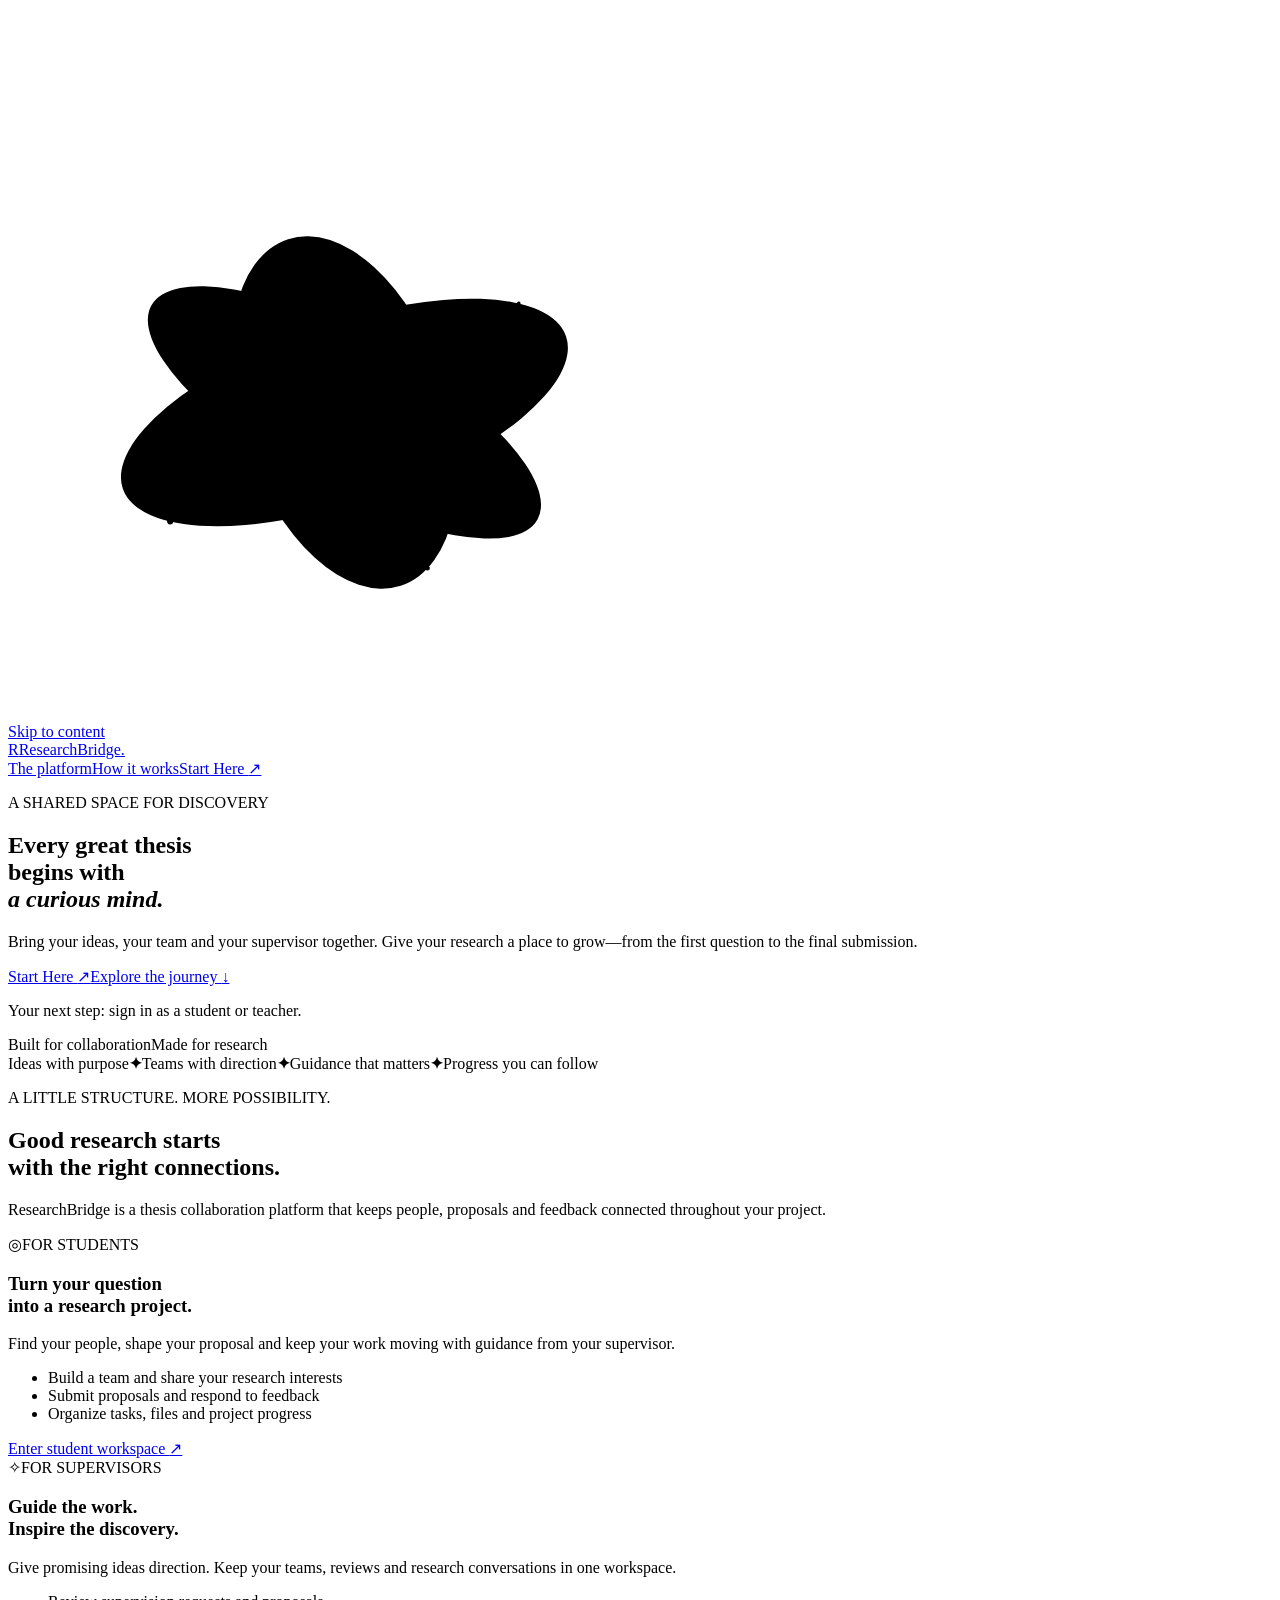
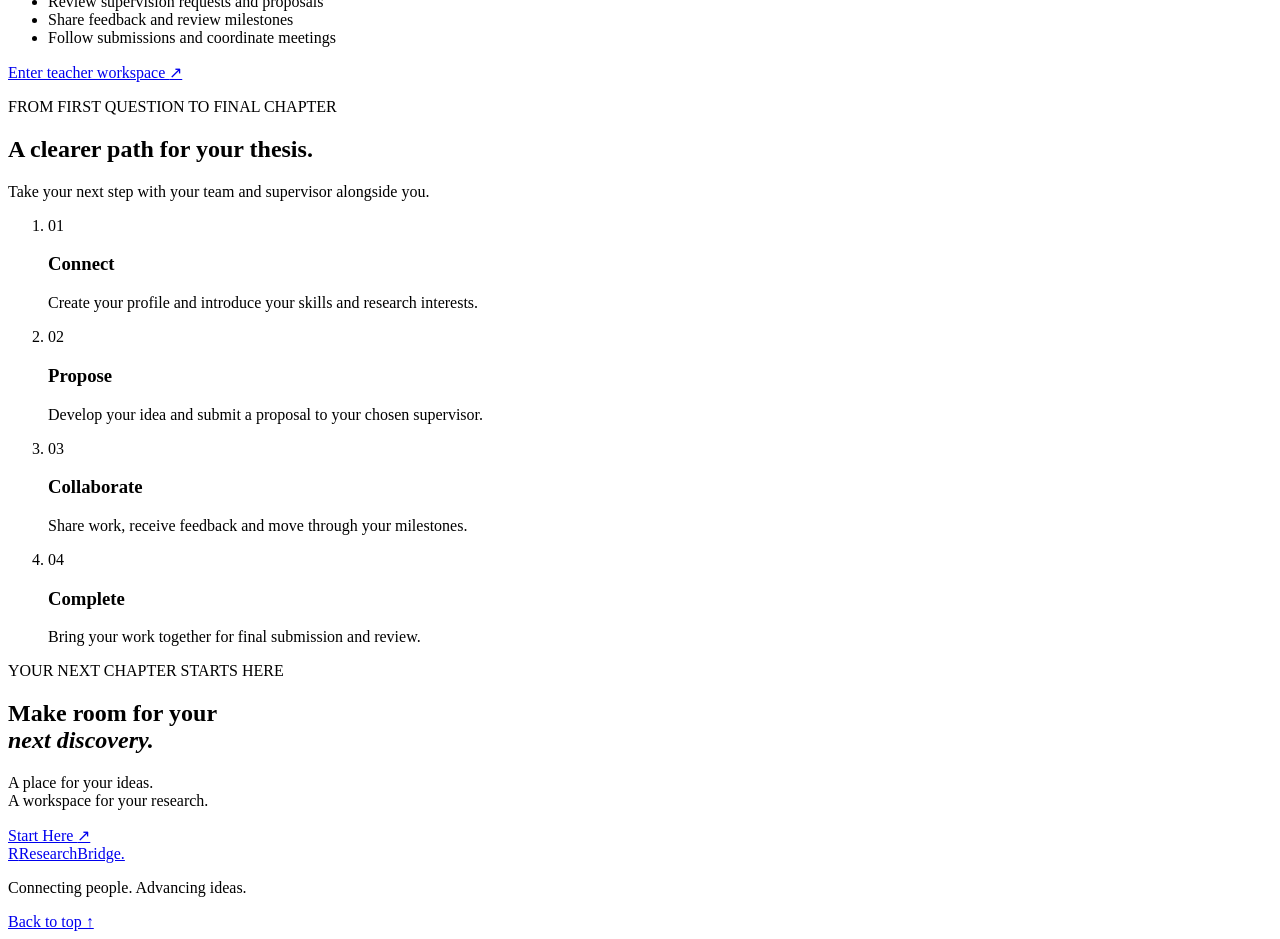
==== Login/web/landing.html @ 5ab41491 "Update request approval and landing page" ====
<!doctype html>
<html lang="en">
<head>
  <meta charset="utf-8">
  <meta name="viewport" content="width=device-width,initial-scale=1">
  <meta name="description" content="ResearchBridge brings students, supervisors and thesis work together. Build your team, develop your proposal and move your research forward.">
  <title>ResearchBridge — Where ideas become research</title>
  <link rel="stylesheet" href="/assets/landing.css?v=20261023-motion">
</head>
<body>
<div class="orbit-layer" aria-hidden="true"><svg class="orbit-artwork" viewBox="0 0 1672 941" xmlns="http://www.w3.org/2000/svg" focusable="false">
 <g class="orbit-band" transform="rotate(-19 445 535)">
  <path id="research-orbit-a" class="orbit-track" d="M 135 535 a 310 118 0 1 0 620 0 a 310 118 0 1 0 -620 0"/>
  <circle class="orbit-spark" r="4"><animateMotion dur="24s" repeatCount="indefinite" calcMode="paced"><mpath href="#research-orbit-a"/></animateMotion></circle>
  <circle class="orbit-spark orbit-spark-small" r="2.5"><animateMotion dur="24s" begin="-12s" repeatCount="indefinite" calcMode="paced"><mpath href="#research-orbit-a"/></animateMotion></circle>
 </g>
 <g class="orbit-band" transform="rotate(29 445 535)">
  <path id="research-orbit-b" class="orbit-track orbit-track-fine" d="M 153 535 a 292 101 0 1 0 584 0 a 292 101 0 1 0 -584 0"/>
  <circle class="orbit-spark" r="3.3"><animateMotion dur="31s" begin="-8s" repeatCount="indefinite" calcMode="paced"><mpath href="#research-orbit-b"/></animateMotion></circle>
 </g>
 <g class="orbit-band" transform="rotate(72 445 535)">
  <path id="research-orbit-c" class="orbit-track orbit-track-dotted" d="M 204 535 a 241 137 0 1 0 482 0 a 241 137 0 1 0 -482 0"/>
  <circle class="orbit-spark" r="3"><animateMotion dur="38s" begin="-19s" repeatCount="indefinite" calcMode="paced"><mpath href="#research-orbit-c"/></animateMotion></circle>
 </g>
 </svg></div>
<a class="skip" href="#main">Skip to content</a>
<header class="header wrap">
  <a class="brand" href="/" aria-label="ResearchBridge home"><span class="mark">R</span>ResearchBridge<span class="brand-dot">.</span></a>
  <nav aria-label="Main navigation"><a href="#about">The platform</a><a href="#journey">How it works</a><a class="nav-start" href="/login/student">Start Here <span aria-hidden="true">↗</span></a></nav>
</header>
<main id="main">
  <section class="hero wrap" aria-labelledby="hero-title">
    <div class="hero-copy">
      <p class="eyebrow"><span></span> A SHARED SPACE FOR DISCOVERY</p>
      <h1 id="hero-title">Every great thesis<br>begins with<br><em>a curious mind.</em></h1>
      <p class="intro">Bring your ideas, your team and your supervisor together. Give your research a place to grow—from the first question to the final submission.</p>
      <div class="hero-actions"><a class="button" href="/login/student">Start Here <span aria-hidden="true">↗</span></a><a class="text-link" href="#journey">Explore the journey <span aria-hidden="true">↓</span></a></div>
      <p class="entry-note">Your next step: sign in as a student or teacher.</p>
      <div class="hero-foot"><span>Built for collaboration</span><i aria-hidden="true"></i><span>Made for research</span></div>
    </div>

  </section>
  <div class="principles wrap" aria-label="Platform focus"><span>Ideas with purpose</span><b aria-hidden="true">✦</b><span>Teams with direction</span><b aria-hidden="true">✦</b><span>Guidance that matters</span><b aria-hidden="true">✦</b><span>Progress you can follow</span></div>
  <section class="about wrap" id="about" aria-labelledby="about-title">
    <div class="section-heading"><div><p class="eyebrow">A LITTLE STRUCTURE. MORE POSSIBILITY.</p><h2 id="about-title">Good research starts<br>with the right connections.</h2></div><p>ResearchBridge is a thesis collaboration platform that keeps people, proposals and feedback connected throughout your project.</p></div>
    <div class="role-grid">
      <article class="role-card student"><div class="card-top"><span class="role-icon" aria-hidden="true">◎</span><span class="role-tag">FOR STUDENTS</span></div><h3>Turn your question<br>into a research project.</h3><p>Find your people, shape your proposal and keep your work moving with guidance from your supervisor.</p><ul><li>Build a team and share your research interests</li><li>Submit proposals and respond to feedback</li><li>Organize tasks, files and project progress</li></ul><a href="/login/student">Enter student workspace <span aria-hidden="true">↗</span></a></article>
      <article class="role-card teacher"><div class="card-top"><span class="role-icon" aria-hidden="true">✧</span><span class="role-tag">FOR SUPERVISORS</span></div><h3>Guide the work.<br>Inspire the discovery.</h3><p>Give promising ideas direction. Keep your teams, reviews and research conversations in one workspace.</p><ul><li>Review supervision requests and proposals</li><li>Share feedback and review milestones</li><li>Follow submissions and coordinate meetings</li></ul><a href="/login/teacher">Enter teacher workspace <span aria-hidden="true">↗</span></a></article>
    </div>
  </section>
  <section class="journey wrap" id="journey" aria-labelledby="journey-title"><div class="section-heading"><div><p class="eyebrow">FROM FIRST QUESTION TO FINAL CHAPTER</p><h2 id="journey-title">A clearer path for your thesis.</h2></div><p>Take your next step with your team and supervisor alongside you.</p></div><ol class="steps"><li><span>01</span><h3>Connect</h3><p>Create your profile and introduce your skills and research interests.</p></li><li><span>02</span><h3>Propose</h3><p>Develop your idea and submit a proposal to your chosen supervisor.</p></li><li><span>03</span><h3>Collaborate</h3><p>Share work, receive feedback and move through your milestones.</p></li><li><span>04</span><h3>Complete</h3><p>Bring your work together for final submission and review.</p></li></ol></section>
  <section class="closing wrap"><div><p class="eyebrow">YOUR NEXT CHAPTER STARTS HERE</p><h2>Make room for your<br><em>next discovery.</em></h2></div><div><p>A place for your ideas.<br>A workspace for your research.</p><a class="button light" href="/login/student">Start Here <span aria-hidden="true">↗</span></a></div></section>
</main>
<footer class="footer wrap"><a class="brand" href="/"><span class="mark">R</span>ResearchBridge.</a><p>Connecting people. Advancing ideas.</p><a href="#main">Back to top ↑</a></footer>
</body>
</html>
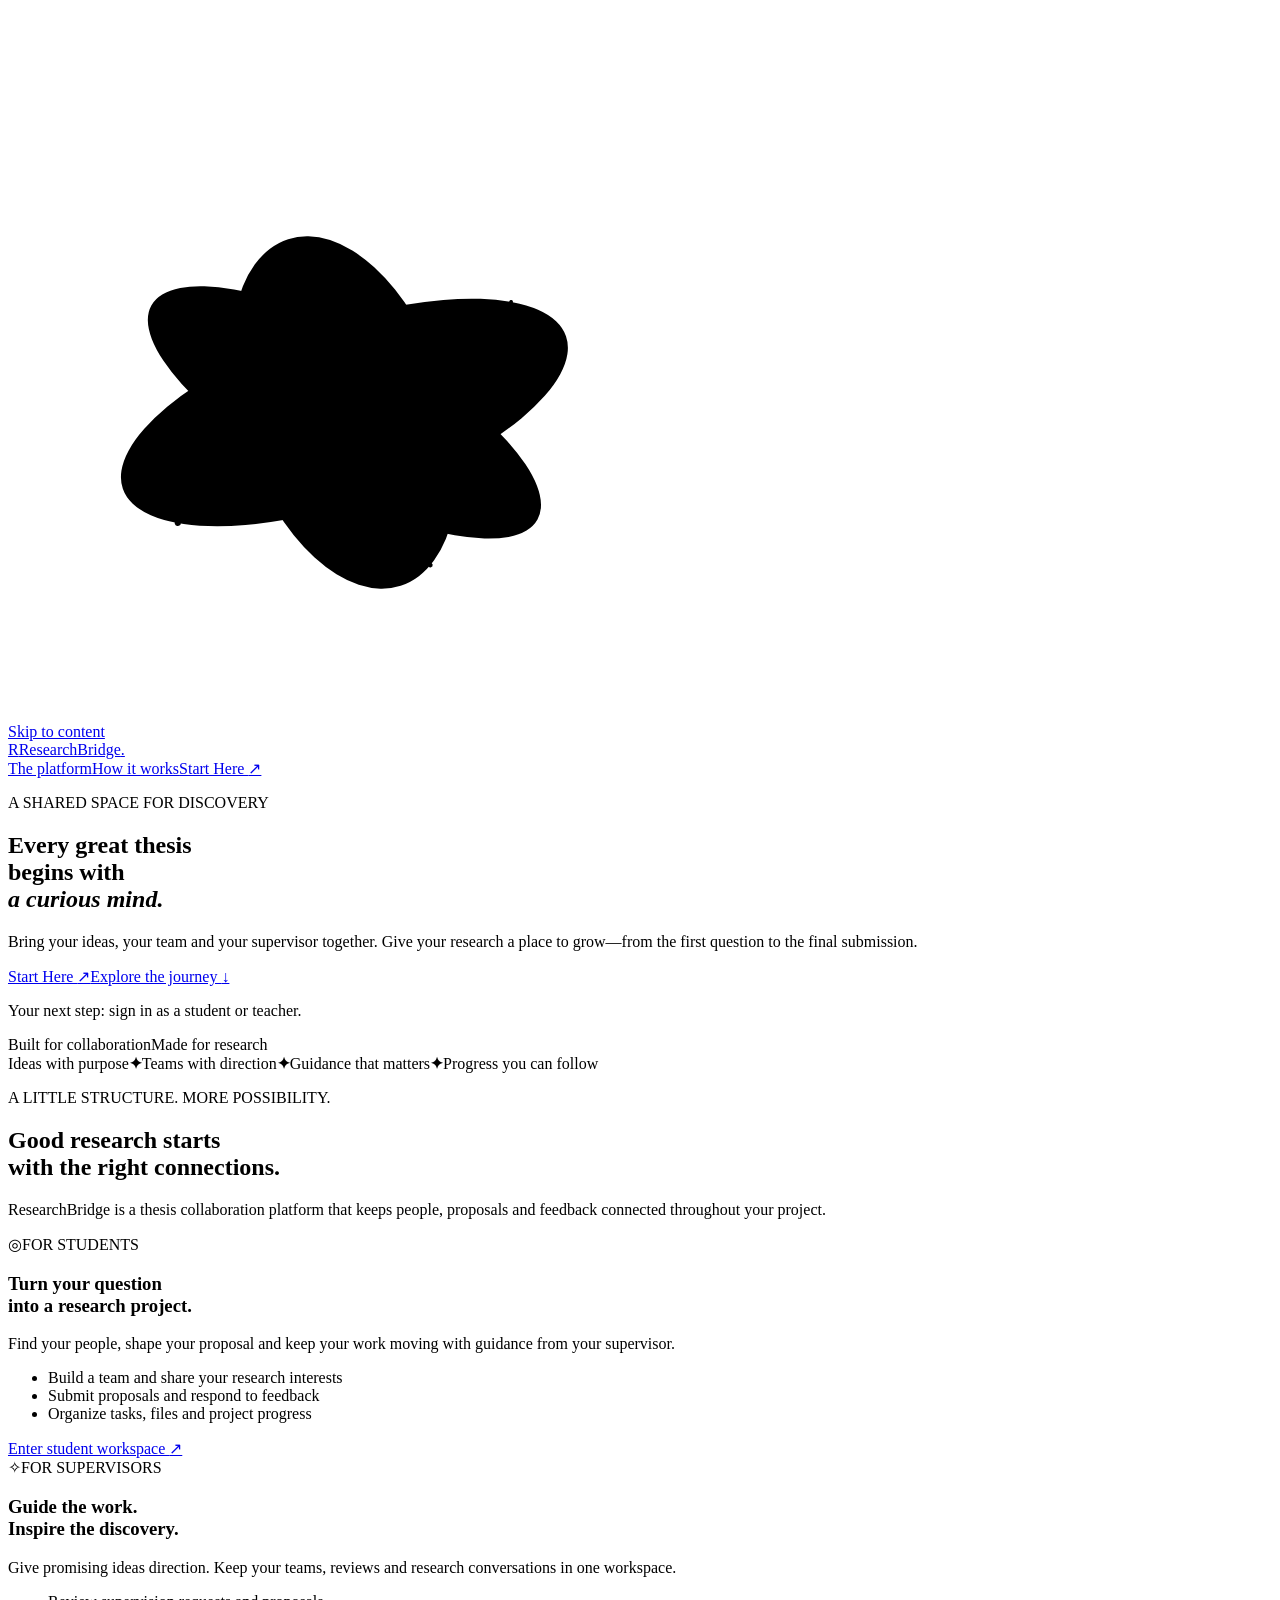
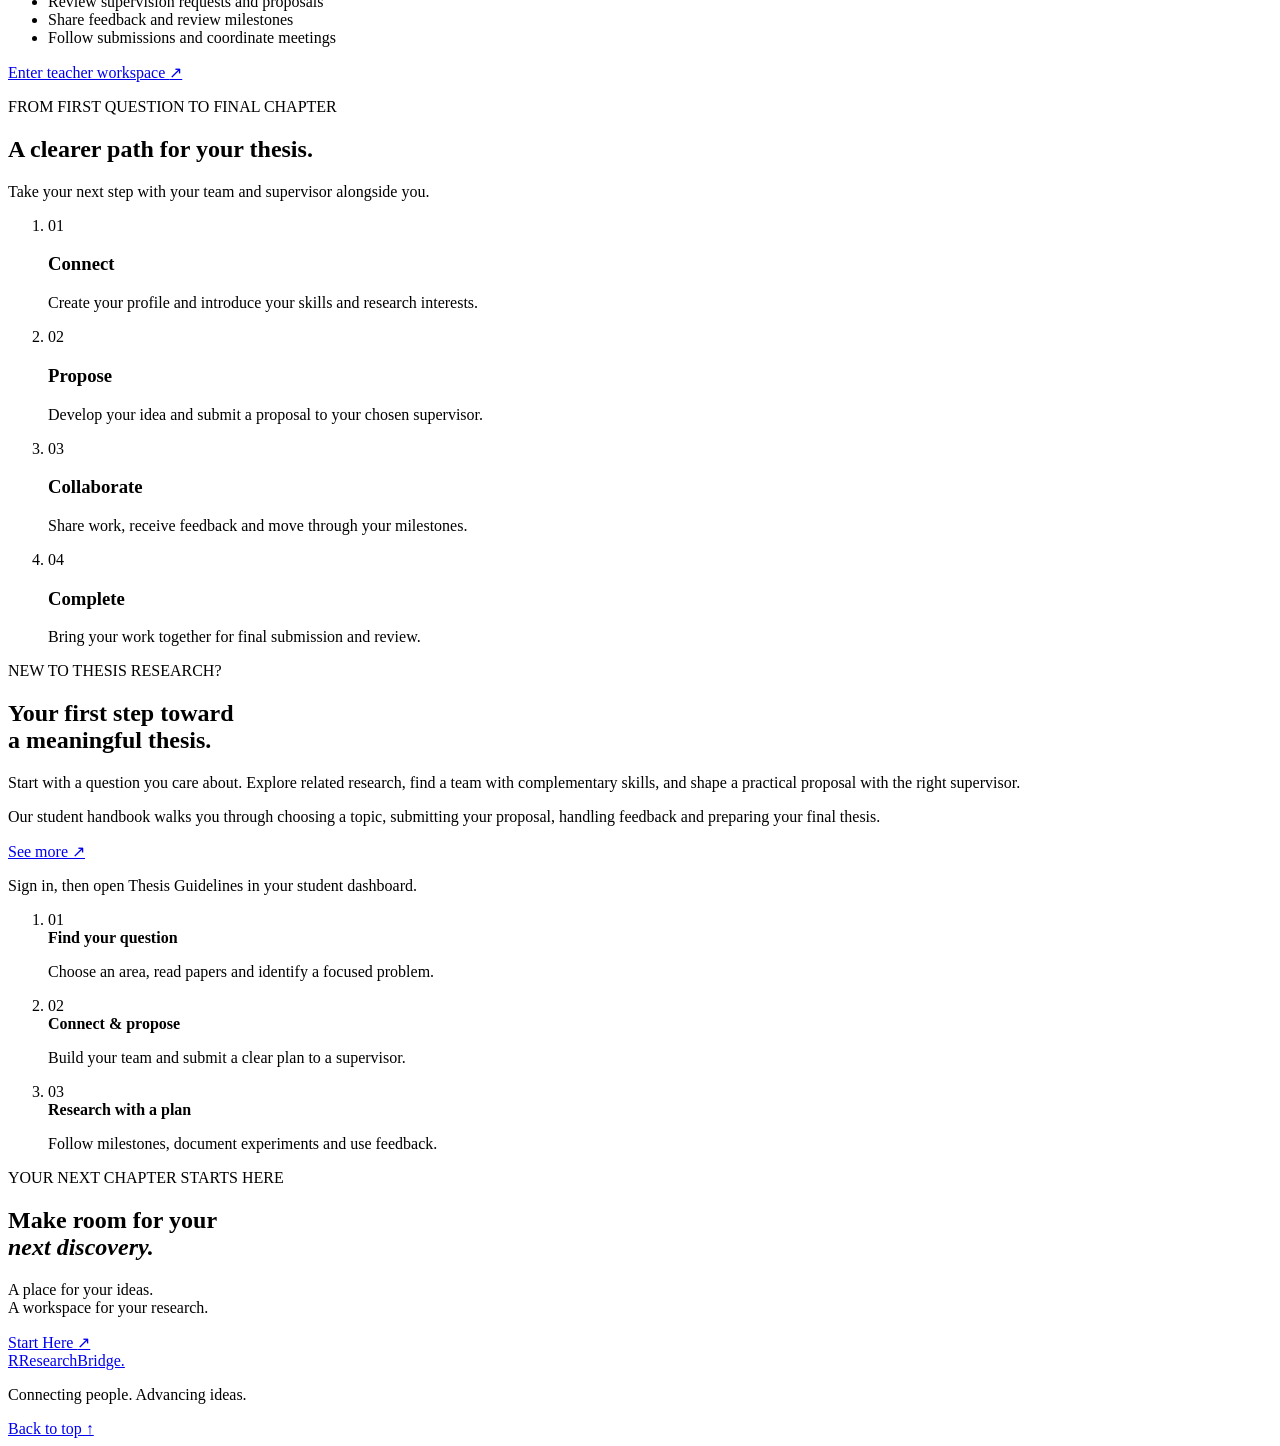
==== commit 8bc1633d: "update teacher dashboard" ====
--- a/Login/web/landing.html
+++ b/Login/web/landing.html
@@ -6,6 +6,7 @@
   <meta name="description" content="ResearchBridge brings students, supervisors and thesis work together. Build your team, develop your proposal and move your research forward.">
   <title>ResearchBridge — Where ideas become research</title>
   <link rel="stylesheet" href="/assets/landing.css?v=20261023-motion">
+<link rel="stylesheet" href="/assets/thesis-guidelines.css?v=20261024">
 </head>
 <body>
 <div class="orbit-layer" aria-hidden="true"><svg class="orbit-artwork" viewBox="0 0 1672 941" xmlns="http://www.w3.org/2000/svg" focusable="false">
@@ -49,6 +50,7 @@
     </div>
   </section>
   <section class="journey wrap" id="journey" aria-labelledby="journey-title"><div class="section-heading"><div><p class="eyebrow">FROM FIRST QUESTION TO FINAL CHAPTER</p><h2 id="journey-title">A clearer path for your thesis.</h2></div><p>Take your next step with your team and supervisor alongside you.</p></div><ol class="steps"><li><span>01</span><h3>Connect</h3><p>Create your profile and introduce your skills and research interests.</p></li><li><span>02</span><h3>Propose</h3><p>Develop your idea and submit a proposal to your chosen supervisor.</p></li><li><span>03</span><h3>Collaborate</h3><p>Share work, receive feedback and move through your milestones.</p></li><li><span>04</span><h3>Complete</h3><p>Bring your work together for final submission and review.</p></li></ol></section>
+<section class="guide-preview wrap" aria-labelledby="start-thesis-title"><div><p class="guide-eyebrow">NEW TO THESIS RESEARCH?</p><h2 id="start-thesis-title">Your first step toward<br>a meaningful thesis.</h2><p>Start with a question you care about. Explore related research, find a team with complementary skills, and shape a practical proposal with the right supervisor.</p><p class="guide-note">Our student handbook walks you through choosing a topic, submitting your proposal, handling feedback and preparing your final thesis.</p><a class="button" href="/login/student">See more <span aria-hidden="true">↗</span></a><p class="guide-caption">Sign in, then open Thesis Guidelines in your student dashboard.</p></div><ol><li><span>01</span><div><strong>Find your question</strong><p>Choose an area, read papers and identify a focused problem.</p></div></li><li><span>02</span><div><strong>Connect & propose</strong><p>Build your team and submit a clear plan to a supervisor.</p></div></li><li><span>03</span><div><strong>Research with a plan</strong><p>Follow milestones, document experiments and use feedback.</p></div></li></ol></section>
   <section class="closing wrap"><div><p class="eyebrow">YOUR NEXT CHAPTER STARTS HERE</p><h2>Make room for your<br><em>next discovery.</em></h2></div><div><p>A place for your ideas.<br>A workspace for your research.</p><a class="button light" href="/login/student">Start Here <span aria-hidden="true">↗</span></a></div></section>
 </main>
 <footer class="footer wrap"><a class="brand" href="/"><span class="mark">R</span>ResearchBridge.</a><p>Connecting people. Advancing ideas.</p><a href="#main">Back to top ↑</a></footer>
